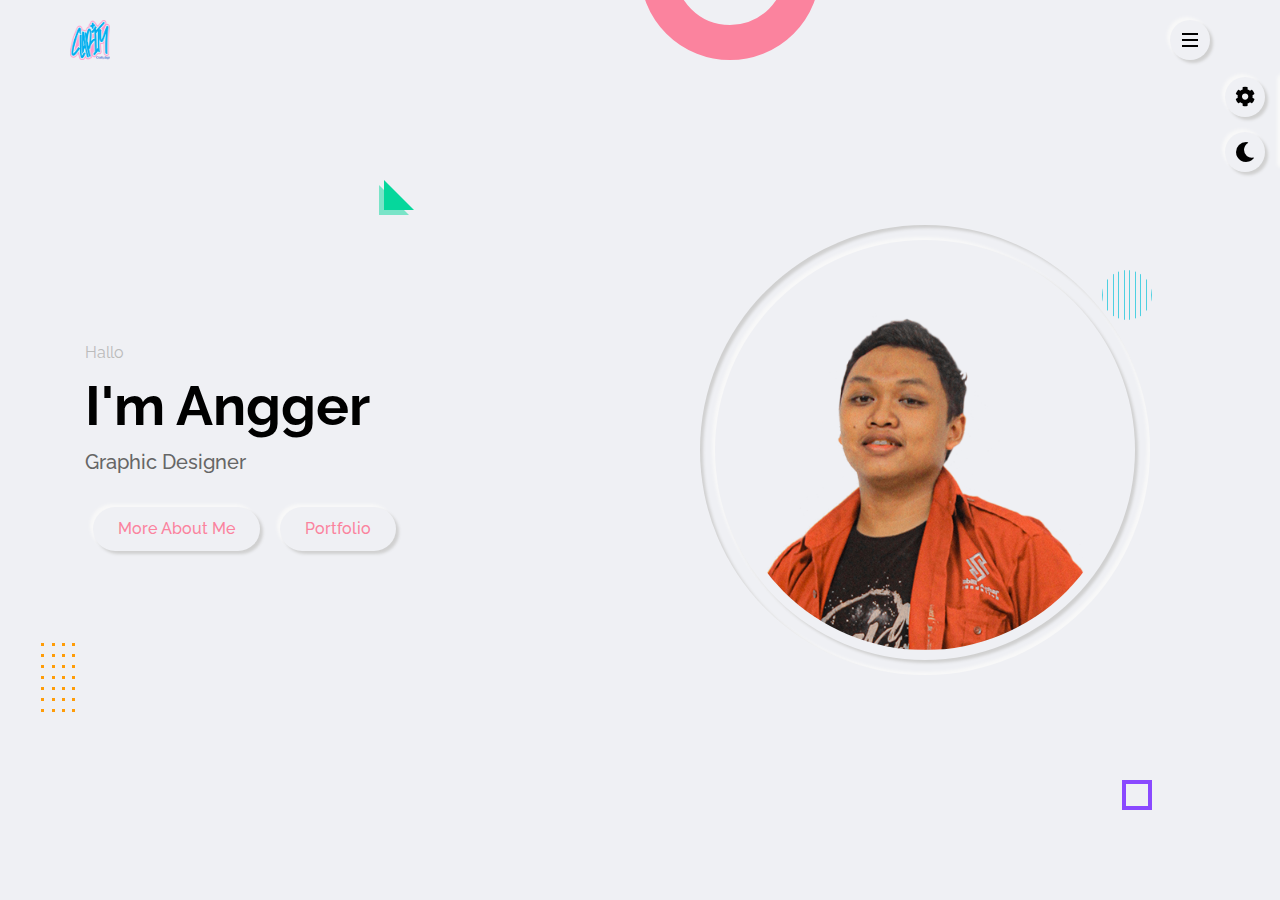
==== index.html @ 305fab7d "add portfolio button" ====
<!DOCTYPE html>
<html lang="en">
  <head>
    <meta charset="utf-8" />
    <title>Personal Portfolio || Angger Riyanto Putra</title>
    <meta name="viewport" content="width=device-width,initial-scale=1.0" />
    <!-- font awesome -->
    <link rel="stylesheet" type="text/css" href="css/font-awesome.css" />
    <!-- main css -->
    <link rel="stylesheet" type="text/css" href="css/style.css" />

    <!-- responsive css -->
    <link rel="stylesheet" type="text/css" href="css/responsive.css" />
    <!-- default color skin -->
    <link rel="stylesheet" type="text/css" href="css/skins/color-1.css" />
    <!-- style switcher -->
    <link rel="stylesheet" type="text/css" class="alternate-style" title="color-1" href="css/skins/color-1.css" />
    <link rel="stylesheet" type="text/css" class="alternate-style" title="color-2" href="css/skins/color-2.css" disabled />
    <link rel="stylesheet" type="text/css" class="alternate-style" title="color-3" href="css/skins/color-3.css" disabled />
    <link rel="stylesheet" type="text/css" class="alternate-style" title="color-4" href="css/skins/color-4.css" disabled />
    <link rel="stylesheet" type="text/css" class="alternate-style" title="color-5" href="css/skins/color-5.css" disabled />
    <link rel="stylesheet" type="text/css" href="css/style-switcher.css" />
    <!-- font -->
    <link rel="preconnect" href="https://fonts.googleapis.com" />
    <link rel="preconnect" href="https://fonts.gstatic.com" crossorigin />
    <link href="https://fonts.googleapis.com/css2?family=Raleway:wght@400;500;600;700&display=swap" rel="stylesheet" />
  </head>
  <body>
    <!-- preloader start -->
    <!-- <div class="preloader">
      <div class="box">
        <div></div>
        <div></div>
        <div></div>
      </div>
    </div> -->
    <!-- preloader end -->
    <!-- Header -->
    <header class="header">
      <div class="container">
        <div class="row justify-content-between">
          <div class="logo">
            <img src="img/logo.png" alt="" />
          </div>
          <div class="hamburger-btn outer-shadow hover-in-shadow">
            <span></span>
          </div>
        </div>
      </div>
    </header>
    <!-- End Header -->
    <!-- nav menu start -->
    <nav class="nav-menu">
      <div class="close-nav-menu outer-shadow hover-in-shadow">&times;</div>
      <div class="nav-menu-inner">
        <ul>
          <li><a href="#home" class="link-item inner-shadow active">Home</a></li>
          <li><a href="#about" class="link-item outer-shadow hover-in-shadow">About</a></li>
          <li><a href="#portfolio" class="link-item outer-shadow hover-in-shadow">Portfolio</a></li>
          <li><a href="#contact" class="link-item outer-shadow hover-in-shadow">Contact</a></li>
        </ul>
      </div>
    </nav>
    <div class="fade-out-effect"></div>
    <!-- nav menu end -->
    <!-- home section start -->
    <section class="home-section section active" id="home">
      <!-- effect wrap start -->
      <div class="effect-wrap">
        <div class="effect effect-1"></div>
        <div class="effect effect-2">
          <div></div>
          <div></div>
          <div></div>
          <div></div>
          <div></div>
          <div></div>
          <div></div>
          <div></div>
          <div></div>
          <div></div>
          <div></div>
          <div></div>
          <div></div>
          <div></div>
          <div></div>
          <div></div>
          <div></div>
          <div></div>
          <div></div>
          <div></div>
          <div></div>
          <div></div>
          <div></div>
          <div></div>
          <div></div>
          <div></div>
          <div></div>
          <div></div>
        </div>
        <div class="effect effect-3"></div>
        <div class="effect effect-4"></div>
        <div class="effect effect-5">
          <div></div>
          <div></div>
          <div></div>
          <div></div>
          <div></div>
          <div></div>
          <div></div>
          <div></div>
          <div></div>
          <div></div>
        </div>
      </div>
      <!-- effect wrap end -->
      <div class="container">
        <div class="row full-screen align-items-center">
          <div class="home-text">
            <p>hallo</p>
            <h2>I'm Angger</h2>
            <h1>Graphic Designer</h1>
            <a href="#about" class="link-item btn-1 outer-shadow hover-in-shadow">More About Me</a>

            <a href="#portfolio" class="link-item btn-1 outer-shadow hover-in-shadow">Portfolio</a>
          </div>
          <div class="home-img">
            <div class="img-box inner-shadow">
              <img src="img/profil.png" class="outer-shadow" alt="profile-pic" />
            </div>
          </div>
        </div>
      </div>
    </section>
    <!-- home section end -->
    <!-- about section start -->
    <section class="about-section section" id="about">
      <div class="container">
        <div class="row">
          <div class="section-title">
            <h2 data-heading="main info">About Me</h2>
          </div>
        </div>
        <div class="row">
          <div class="about-img">
            <div class="img-box inner-shadow">
              <img src="img/profil.png" alt="profile-pic" class="outer-shadow" />
            </div>
            <!-- social link start  -->
            <div class="social-links">
              <a href="https://web.facebook.com/angger.rputra.7/" target="_blank" class="outer-shadow hover-in-shadow"><i class="fab fa-facebook-f"></i></a>
              <a href="https://www.instagram.com/angger.r.putra/" target="_blank" class="outer-shadow hover-in-shadow"><i class="fab fa-instagram"></i></a>
              <a href="https://www.linkedin.com/in/angger-riyanto-putra-842634220/" target="-blank" class="outer-shadow hover-in-shadow"><i class="fab fab fa-linkedin-in"></i></a>
              <a href="https://bit.ly/3renkwm" target="_blank" class="outer-shadow hover-in-shadow"><i class="fab fa-whatsapp"></i></a>
            </div>
            <!-- social link end  -->
          </div>
          <div class="about-info">
            <p>
              <span>Hi!My name is Angger,I am a Graphic Designer </span>
              I am someone who has an interest in Graphic Design, Photography. Becoming someone who is competent in the interests I mentioned above is my dream.
            </p>
            <p>Currently I work more in the world of graphic design without putting aside my other interests to continue studying it</p>
            <a href="https://bit.ly/3CDULjh" target="_blank" class="btn-1 outer-shadow hover-in-shadow">Download CV</a>
            <a href="#contact" class="link-item btn-1 outer-shadow hover-in-shadow">Hire Me</a>
          </div>
        </div>
        <!-- about tabs start -->
        <div class="row">
          <div class="about-tabs">
            <span class="tab-item outer-shadow active" data-target=".skills">skills</span>
            <span class="tab-item" data-target=".education">education</span>
          </div>
        </div>
        <!-- about tabs end -->

        <!-- skills start -->
        <div class="row">
          <div class="skills tab-content active">
            <div class="row">
              <!-- skills item start -->
              <div class="skill-item">
                <p>Figma</p>
                <div class="progress inner-shadow">
                  <div class="progress-bar" style="width: calc(50% - 14px)">
                    <span>50%</span>
                  </div>
                </div>
              </div>
              <!-- skills item end -->

              <!-- skills item start -->
              <div class="skill-item">
                <p>CorelDraw</p>
                <div class="progress inner-shadow">
                  <div class="progress-bar" style="width: calc(65% - 14px)">
                    <span>65%</span>
                  </div>
                </div>
              </div>
              <!-- skills item end -->
              <!-- skills item start -->
              <div class="skill-item">
                <p>Photoshop</p>
                <div class="progress inner-shadow">
                  <div class="progress-bar" style="width: calc(60% - 14px)">
                    <span>60%</span>
                  </div>
                </div>
              </div>
              <!-- skills item end -->
              <div class="skill-item">
                <p>Adobe Illustator</p>
                <div class="progress inner-shadow">
                  <div class="progress-bar" style="width: calc(55% - 14px)">
                    <span>55%</span>
                  </div>
                </div>
              </div>
              <!-- skills item end -->
            </div>
          </div>
        </div>
        <!-- skills en -->

        <!-- Education Start -->
        <div class="row">
          <div class="education tab-content">
            <div class="row">
              <div class="timeline">
                <div class="row">
                  <!-- timeline item start -->
                  <div class="timeline-item">
                    <div class="timeline-item-inner outer-shadow">
                      <i class="fas fas fa-graduation-cap icon"> </i>
                      <span>2010 - 2015</span>
                      <h3>SD N 01 Kuto</h3>
                    </div>
                  </div>
                  <!-- timeline item End -->
                  <!-- timeline item start -->
                  <div class="timeline-item">
                    <div class="timeline-item-inner outer-shadow">
                      <i class="fas fas fa-graduation-cap icon"> </i>
                      <span>2015-2017</span>
                      <h3>SMP N 01 Kerjo</h3>
                    </div>
                  </div>
                  <!-- timeline item End -->
                  <!-- timeline item start -->
                  <div class="timeline-item">
                    <div class="timeline-item-inner outer-shadow">
                      <i class="fas fas fa-graduation-cap icon"> </i>
                      <span>2017-2020</span>
                      <h3>SMA N Kerjo</h3>
                    </div>
                  </div>
                  <!-- timeline item End -->
                </div>
              </div>
            </div>
          </div>
        </div>
        <!-- Education End -->
      </div>
    </section>
    <!-- about section end -->

    <!-- Portfolio start -->
    <section class="portfolio-section section" id="portfolio">
      <div class="container">
        <div class="row">
          <div class="section-title">
            <h2 data-heading="portfolio">Latest Works</h2>
          </div>
        </div>
        <!-- portfolio filter start -->
        <div class="row">
          <div class="portfolio-filter">
            <span class="filter-item outer-shadow active" data-target="all">all</span>
            <span class="filter-item" data-target="logo">logo</span>
            <span class="filter-item" data-target="socmed">Social Media</span>
            <span class="filter-item" data-target="T-Shirt">T-Shirt</span>
            <span class="filter-item" data-target="random">Random</span>
          </div>
        </div>
        <!-- portfolio filter End -->

        <!-- portfolio items start -->
        <div class="row portfolio-items">
          <!-- portfolio item start -->
          <div class="portfolio-item" data-category="logo">
            <div class="portfolio-item-inner outer-shadow">
              <div class="portfolio-item-img">
                <img src="img/portfolio/thumb/project1.png" alt="portfolio" data-screenshots="img/portfolio/large/project-1/1.jpg" />
                <!-- view project btn -->
                <span class="view-project">view project</span>
              </div>
              <p class="portfolio-item-tittle">Personal Logo</p>
              <!-- portfolio detail start -->
              <div class="portfolio-item-details">
                <div class="row">
                  <div class="description">
                    <h3>Project Brief</h3>
                    <p>this is my logo that I made as simple as possible using this font. I made this logo simple because it is easy for others to remember</p>
                  </div>
                  <div class="info">
                    <h3>Project Brief</h3>
                    <ul>
                      <li>Date : <span>2020</span></li>
                      <li>Client : <span> - </span></li>
                      <li>Tools : <span> CorelDraw,Photoshop</span></li>
                    </ul>
                  </div>
                </div>
              </div>
              <!-- portfolio detail end -->
            </div>
          </div>
          <!-- portfolio item end -->

          <!-- portfolio item start -->
          <div class="portfolio-item" data-category="T-Shirt">
            <div class="portfolio-item-inner outer-shadow">
              <div class="portfolio-item-img">
                <img src="img/portfolio/thumb/project2.png" alt="portfolio" data-screenshots="img/portfolio/large/project-2/1.jpg,img/portfolio/large/project-2/2.jpg,img/portfolio/large/project-2/3.jpg" />
                <!-- view project btn -->
                <span class="view-project">view project</span>
              </div>
              <p class="portfolio-item-tittle">Falls Down T-Shirt</p>
              <!-- portfolio detail start -->
              <div class="portfolio-item-details">
                <div class="row">
                  <div class="description">
                    <h3>Project Brief</h3>
                    <p>-</p>
                  </div>
                  <div class="info">
                    <h3>Project Brief</h3>
                    <ul>
                      <li>Date : <span>2021</span></li>
                      <li>Client : <span>-</span></li>
                      <li>Tools : <span>Adobe Illustator,Photoshop,CorelDraw</span></li>
                    </ul>
                  </div>
                </div>
              </div>
              <!-- portfolio detail end -->
            </div>
          </div>
          <!-- portfolio item end -->

          <!-- portfolio item start -->
          <div class="portfolio-item" data-category="random">
            <div class="portfolio-item-inner outer-shadow">
              <div class="portfolio-item-img">
                <img src="img/portfolio/thumb/project29.png" alt="portfolio" data-screenshots="img/portfolio/large/project-29/1.jpg,img/portfolio/large/project-29/2.jpg,img/portfolio/large/project-29/3.jpg" />
                <!-- view project btn -->
                <span class="view-project">view project</span>
              </div>
              <p class="portfolio-item-tittle">Wedding Invitation</p>
              <!-- portfolio detail start -->
              <div class="portfolio-item-details">
                <div class="row">
                  <div class="description">
                    <h3>Project Brief</h3>
                    <p>-</p>
                  </div>
                  <div class="info">
                    <h3>Project Brief</h3>
                    <ul>
                      <li>Date : <span>2022</span></li>
                      <li>Client : <span>-</span></li>
                      <li>Tools : <span>Photoshop</span></li>
                    </ul>
                  </div>
                </div>
              </div>
              <!-- portfolio detail end -->
            </div>
          </div>
          <!-- portfolio item end -->

          <!-- portfolio item start -->
          <div class="portfolio-item" data-category="socmed">
            <div class="portfolio-item-inner outer-shadow">
              <div class="portfolio-item-img">
                <img src="img/portfolio/thumb/project3.png" alt="portfolio" data-screenshots="img/portfolio/large/project-3/1.jpg,img/portfolio/large/project-3/2.jpg,img/portfolio/large/project-3/3.jpg" />
                <!-- view project btn -->
                <span class="view-project">view project</span>
              </div>
              <p class="portfolio-item-tittle">Instagram Story Design</p>
              <!-- portfolio detail start -->
              <div class="portfolio-item-details">
                <div class="row">
                  <div class="description">
                    <h3>Project Brief</h3>
                    <p>-</p>
                  </div>
                  <div class="info">
                    <h3>Project Brief</h3>
                    <ul>
                      <li>Date : <span>2022</span></li>
                      <li>Client : <span>-</span></li>
                      <li>Tools : <span>Adobe Photoshop</span></li>
                    </ul>
                  </div>
                </div>
              </div>
              <!-- portfolio detail end -->
            </div>
          </div>
          <!-- portfolio item end -->

          <!-- portfolio item start -->
          <div class="portfolio-item" data-category="random">
            <div class="portfolio-item-inner outer-shadow">
              <div class="portfolio-item-img">
                <img src="img/portfolio/thumb/project30.png" alt="portfolio" data-screenshots="img/portfolio/large/project-30/1.jpg,img/portfolio/large/project-30/2.jpg,img/portfolio/large/project-30/3.jpg" />
                <!-- view project btn -->
                <span class="view-project">view project</span>
              </div>
              <p class="portfolio-item-tittle">Wedding Invitation</p>
              <!-- portfolio detail start -->
              <div class="portfolio-item-details">
                <div class="row">
                  <div class="description">
                    <h3>Project Brief</h3>
                    <p>-</p>
                  </div>
                  <div class="info">
                    <h3>Project Brief</h3>
                    <ul>
                      <li>Date : <span>2022</span></li>
                      <li>Client : <span>-</span></li>
                      <li>Tools : <span>Photoshop</span></li>
                    </ul>
                  </div>
                </div>
              </div>
              <!-- portfolio detail end -->
            </div>
          </div>
          <!-- portfolio item end -->

          <!-- portfolio item start -->
          <div class="portfolio-item" data-category="T-Shirt">
            <div class="portfolio-item-inner outer-shadow">
              <div class="portfolio-item-img">
                <img src="img/portfolio/thumb/project4.png" alt="portfolio" data-screenshots="img/portfolio/large/project-4/1.jpg,img/portfolio/large/project-4/2.jpg,img/portfolio/large/project-4/3.jpg" />
                <!-- view project btn -->
                <span class="view-project">view project</span>
              </div>
              <p class="portfolio-item-tittle">Geisha W/ Hannya Mask T-Shirt</p>
              <!-- portfolio detail start -->
              <div class="portfolio-item-details">
                <div class="row">
                  <div class="description">
                    <h3>Project Brief</h3>
                    <p>-</p>
                  </div>
                  <div class="info">
                    <h3>Project Brief</h3>
                    <ul>
                      <li>Date : <span>2021</span></li>
                      <li>Client : <span>-</span></li>
                      <li>Tools : <span>Adobe Illustator,Photoshop,CorelDraw</span></li>
                    </ul>
                  </div>
                </div>
              </div>
              <!-- portfolio detail end -->
            </div>
          </div>
          <!-- portfolio item end -->

          <!-- portfolio item start -->
          <div class="portfolio-item" data-category="random">
            <div class="portfolio-item-inner outer-shadow">
              <div class="portfolio-item-img">
                <img src="img/portfolio/thumb/project5.png" alt="portfolio" data-screenshots="img/portfolio/large/project-5/1.jpg,img/portfolio/large/project-5/2.jpg" />
                <!-- view project btn -->
                <span class="view-project">view project</span>
              </div>
              <p class="portfolio-item-tittle">Manipulation</p>
              <!-- portfolio detail start -->
              <div class="portfolio-item-details">
                <div class="row">
                  <div class="description">
                    <h3>Project Brief</h3>
                    <p>-</p>
                  </div>
                  <div class="info">
                    <h3>Project Brief</h3>
                    <ul>
                      <li>Date : <span>2021</span></li>
                      <li>Client : <span>-</span></li>
                      <li>Tools : <span>Adobe Photoshop</span></li>
                    </ul>
                  </div>
                </div>
              </div>
              <!-- portfolio detail end -->
            </div>
          </div>
          <!-- portfolio item end -->

          <!-- portfolio item start -->
          <div class="portfolio-item" data-category="random">
            <div class="portfolio-item-inner outer-shadow">
              <div class="portfolio-item-img">
                <img src="img/portfolio/thumb/project31.png" alt="portfolio" data-screenshots="img/portfolio/large/project-31/1.jpg,img/portfolio/large/project-31/2.jpg,img/portfolio/large/project-31/3.jpg" />
                <!-- view project btn -->
                <span class="view-project">view project</span>
              </div>
              <p class="portfolio-item-tittle">Wedding Invitation</p>
              <!-- portfolio detail start -->
              <div class="portfolio-item-details">
                <div class="row">
                  <div class="description">
                    <h3>Project Brief</h3>
                    <p>-</p>
                  </div>
                  <div class="info">
                    <h3>Project Brief</h3>
                    <ul>
                      <li>Date : <span>2022</span></li>
                      <li>Client : <span>-</span></li>
                      <li>Tools : <span>Photoshop</span></li>
                    </ul>
                  </div>
                </div>
              </div>
              <!-- portfolio detail end -->
            </div>
          </div>
          <!-- portfolio item end -->

          <!-- portfolio item start -->
          <div class="portfolio-item" data-category="logo">
            <div class="portfolio-item-inner outer-shadow">
              <div class="portfolio-item-img">
                <img src="img/portfolio/thumb/project6.png" alt="portfolio" data-screenshots="img/portfolio/large/project-6/1.jpg,img/portfolio/large/project-6/2.jpg" />
                <!-- view project btn -->
                <span class="view-project">view project</span>
              </div>
              <p class="portfolio-item-tittle">Alfascape Logo</p>
              <!-- portfolio detail start -->
              <div class="portfolio-item-details">
                <div class="row">
                  <div class="description">
                    <h3>Project Brief</h3>
                    <p>-</p>
                  </div>
                  <div class="info">
                    <h3>Project Brief</h3>
                    <ul>
                      <li>Date : <span>2020</span></li>
                      <li>Client : <span>-</span></li>
                      <li>Tools : <span>CorelDraw,Photoshop</span></li>
                    </ul>
                  </div>
                </div>
              </div>
              <!-- portfolio detail end -->
            </div>
          </div>
          <!-- portfolio item end -->

          <!-- portfolio item start -->
          <div class="portfolio-item" data-category="socmed">
            <div class="portfolio-item-inner outer-shadow">
              <div class="portfolio-item-img">
                <img src="img/portfolio/thumb/project7.png" alt="portfolio" data-screenshots="img/portfolio/large/project-7/1.jpg,img/portfolio/large/project-7/2.jpg,img/portfolio/large/project-7/3.jpg" />
                <!-- view project btn -->
                <span class="view-project">view project</span>
              </div>
              <p class="portfolio-item-tittle">Social Media Posts</p>
              <!-- portfolio detail start -->
              <div class="portfolio-item-details">
                <div class="row">
                  <div class="description">
                    <h3>Project Brief</h3>
                    <p>-</p>
                  </div>
                  <div class="info">
                    <h3>Project Brief</h3>
                    <ul>
                      <li>Date : <span>2022</span></li>
                      <li>Client : <span>-</span></li>
                      <li>Tools : <span>Photoshop</span></li>
                    </ul>
                  </div>
                </div>
              </div>
              <!-- portfolio detail end -->
            </div>
          </div>
          <!-- portfolio item end -->

          <!-- portfolio item start -->
          <div class="portfolio-item" data-category="socmed">
            <div class="portfolio-item-inner outer-shadow">
              <div class="portfolio-item-img">
                <img src="img/portfolio/thumb/project8.png" alt="portfolio" data-screenshots="img/portfolio/large/project-8/1.jpg,img/portfolio/large/project-8/2.jpg,img/portfolio/large/project-8/3.jpg" />
                <!-- view project btn -->
                <span class="view-project">view project</span>
              </div>
              <p class="portfolio-item-tittle">Instagram Posts</p>
              <!-- portfolio detail start -->
              <div class="portfolio-item-details">
                <div class="row">
                  <div class="description">
                    <h3>Project Brief</h3>
                    <p>-</p>
                  </div>
                  <div class="info">
                    <h3>Project Brief</h3>
                    <ul>
                      <li>Date : <span>2022</span></li>
                      <li>Client : <span>-</span></li>
                      <li>Tools : <span>Photoshop</span></li>
                    </ul>
                  </div>
                </div>
              </div>
              <!-- portfolio detail end -->
            </div>
          </div>
          <!-- portfolio item end -->

          <!-- portfolio item start -->
          <div class="portfolio-item" data-category="T-Shirt">
            <div class="portfolio-item-inner outer-shadow">
              <div class="portfolio-item-img">
                <img src="img/portfolio/thumb/project12.png" alt="portfolio" data-screenshots="img/portfolio/large/project-9/1.jpg,img/portfolio/large/project-9/2.jpg,img/portfolio/large/project-9/3.jpg" />
                <!-- view project btn -->
                <span class="view-project">view project</span>
              </div>
              <p class="portfolio-item-tittle">Oni Mask T-Shirt</p>
              <!-- portfolio detail start -->
              <div class="portfolio-item-details">
                <div class="row">
                  <div class="description">
                    <h3>Project Brief</h3>
                    <p>-</p>
                  </div>
                  <div class="info">
                    <h3>Project Brief</h3>
                    <ul>
                      <li>Date : <span>2021</span></li>
                      <li>Client : <span>-</span></li>
                      <li>Tools : <span>Adobe Illustator,CorelDraw</span></li>
                    </ul>
                  </div>
                </div>
              </div>
              <!-- portfolio detail end -->
            </div>
          </div>
          <!-- portfolio item end -->

          <!-- portfolio item start -->
          <div class="portfolio-item" data-category="socmed">
            <div class="portfolio-item-inner outer-shadow">
              <div class="portfolio-item-img">
                <img src="img/portfolio/thumb/project27.png" alt="portfolio" data-screenshots="img/portfolio/large/project-27/1.jpg,img/portfolio/large/project-27/2.jpg,img/portfolio/large/project-27/3.jpg" />
                <!-- view project btn -->
                <span class="view-project">view project</span>
              </div>
              <p class="portfolio-item-tittle">Instagram Posts Design</p>
              <!-- portfolio detail start -->
              <div class="portfolio-item-details">
                <div class="row">
                  <div class="description">
                    <h3>Project Brief</h3>
                    <p>-</p>
                  </div>
                  <div class="info">
                    <h3>Project Brief</h3>
                    <ul>
                      <li>Date : <span>2022</span></li>
                      <li>Client : <span>-</span></li>
                      <li>Tools : <span>Adobe Photoshop</span></li>
                    </ul>
                  </div>
                </div>
              </div>
              <!-- portfolio detail end -->
            </div>
          </div>
          <!-- portfolio item end -->

          <!-- portfolio item start -->
          <div class="portfolio-item" data-category="logo">
            <div class="portfolio-item-inner outer-shadow">
              <div class="portfolio-item-img">
                <img src="img/portfolio/thumb/project15.png" alt="portfolio" data-screenshots="img/portfolio/large/project-15/1.jpg,img/portfolio/large/project-15/2.jpg,img/portfolio/large/project-15/3.jpg" />
                <!-- view project btn -->
                <span class="view-project">view project</span>
              </div>
              <p class="portfolio-item-tittle">Logo Teh Singgah</p>
              <!-- portfolio detail start -->
              <div class="portfolio-item-details">
                <div class="row">
                  <div class="description">
                    <h3>Project Brief</h3>
                    <p>I made this logo to take part in a logo design competition held by TEH SINGGAH Products</p>
                  </div>

                  <div class="info">
                    <h3>Project Brief</h3>
                    <ul>
                      <li>Date : <span>2022</span></li>
                      <li>Client : <span> - </span></li>
                      <li>Tools : <span>CorelDraw,Adobe Photoshop</span></li>
                    </ul>
                  </div>
                </div>
              </div>
              <!-- portfolio detail end -->
            </div>
          </div>
          <!-- portfolio item end -->

          <!-- portfolio item start -->
          <div class="portfolio-item" data-category="T-Shirt">
            <div class="portfolio-item-inner outer-shadow">
              <div class="portfolio-item-img">
                <img src="img/portfolio/thumb/project21.png" alt="portfolio" data-screenshots="img/portfolio/large/project-21/1.jpg,img/portfolio/large/project-21/2.jpg,img/portfolio/large/project-21/3.jpg" />
                <!-- view project btn -->
                <span class="view-project">view project</span>
              </div>
              <p class="portfolio-item-tittle">BMTH T-Shirt</p>
              <!-- portfolio detail start -->
              <div class="portfolio-item-details">
                <div class="row">
                  <div class="description">
                    <h3>Project Brief</h3>
                    <p>-</p>
                  </div>
                  <div class="info">
                    <h3>Project Brief</h3>
                    <ul>
                      <li>Date : <span>2021</span></li>
                      <li>Client : <span>-</span></li>
                      <li>Tools : <span>CorelDraw,Photoshop</span></li>
                    </ul>
                  </div>
                </div>
              </div>
              <!-- portfolio detail end -->
            </div>
          </div>
          <!-- portfolio item end -->

          <!-- portfolio item start -->
          <div class="portfolio-item" data-category="socmed">
            <div class="portfolio-item-inner outer-shadow">
              <div class="portfolio-item-img">
                <img src="img/portfolio/thumb/project28.png" alt="portfolio" data-screenshots="img/portfolio/large/project-28/1.jpg,img/portfolio/large/project-28/2.jpg" />
                <!-- view project btn -->
                <span class="view-project">view project</span>
              </div>
              <p class="portfolio-item-tittle">Instagram Posts Design</p>
              <!-- portfolio detail start -->
              <div class="portfolio-item-details">
                <div class="row">
                  <div class="description">
                    <h3>Project Brief</h3>
                    <p>-</p>
                  </div>
                  <div class="info">
                    <h3>Project Brief</h3>
                    <ul>
                      <li>Date : <span>2022</span></li>
                      <li>Client : <span>-</span></li>
                      <li>Tools : <span>Adobe Photoshop</span></li>
                    </ul>
                  </div>
                </div>
              </div>
              <!-- portfolio detail end -->
            </div>
          </div>
          <!-- portfolio item end -->

          <!-- portfolio item start -->
          <div class="portfolio-item" data-category="T-Shirt">
            <div class="portfolio-item-inner outer-shadow">
              <div class="portfolio-item-img">
                <img src="img/portfolio/thumb/project14.png" alt="portfolio" data-screenshots="img/portfolio/large/project-12/1.jpg,img/portfolio/large/project-12/2.jpg,img/portfolio/large/project-12/3.jpg" />
                <!-- view project btn -->
                <span class="view-project">view project</span>
              </div>
              <p class="portfolio-item-tittle">Ronin T-Shirt</p>
              <!-- portfolio detail start -->
              <div class="portfolio-item-details">
                <div class="row">
                  <div class="description">
                    <h3>Project Brief</h3>
                    <p>-</p>
                  </div>
                  <div class="info">
                    <h3>Project Brief</h3>
                    <ul>
                      <li>Date : <span>2020</span></li>
                      <li>Client : <span>-</span></li>
                      <li>Tools : <span>CorelDraw,Photoshop</span></li>
                    </ul>
                  </div>
                </div>
              </div>
              <!-- portfolio detail end -->
            </div>
          </div>
          <!-- portfolio item end -->

          <!-- portfolio item start -->
          <div class="portfolio-item" data-category="logo">
            <div class="portfolio-item-inner outer-shadow">
              <div class="portfolio-item-img">
                <img src="img/portfolio/thumb/project17.png" alt="portfolio" data-screenshots="img/portfolio/large/project-17/1.jpg,img/portfolio/large/project-17/2.jpg" />
                <!-- view project btn -->
                <span class="view-project">view project</span>
              </div>
              <p class="portfolio-item-tittle">Logo Bakso Bakar Vero</p>
              <!-- portfolio detail start -->
              <div class="portfolio-item-details">
                <div class="row">
                  <div class="description">
                    <h3>Project Brief</h3>
                    <p>-</p>
                  </div>

                  <div class="info">
                    <h3>Project Brief</h3>
                    <ul>
                      <li>Date : <span>2021</span></li>
                      <li>Client : <span> - </span></li>
                      <li>Tools : <span>CorelDraw,Adobe Photoshop</span></li>
                    </ul>
                  </div>
                </div>
              </div>
              <!-- portfolio detail end -->
            </div>
          </div>
          <!-- portfolio item end -->

          <!-- portfolio item start -->
          <div class="portfolio-item" data-category="T-Shirt">
            <div class="portfolio-item-inner outer-shadow">
              <div class="portfolio-item-img">
                <img src="img/portfolio/thumb/project22.png" alt="portfolio" data-screenshots="img/portfolio/large/project-22/11.jpg,img/portfolio/large/project-22/2.jpg,img/portfolio/large/project-22/3.jpg" />
                <!-- view project btn -->
                <span class="view-project">view project</span>
              </div>
              <p class="portfolio-item-tittle">Sadness T-Shirt</p>
              <!-- portfolio detail start -->
              <div class="portfolio-item-details">
                <div class="row">
                  <div class="description">
                    <h3>Project Brief</h3>
                    <p>-</p>
                  </div>
                  <div class="info">
                    <h3>Project Brief</h3>
                    <ul>
                      <li>Date : <span>2022</span></li>
                      <li>Client : <span>-</span></li>
                      <li>Tools : <span>CorelDraw,Photoshop</span></li>
                    </ul>
                  </div>
                </div>
              </div>
              <!-- portfolio detail end -->
            </div>
          </div>
          <!-- portfolio item end -->

          <!-- portfolio item start -->
          <div class="portfolio-item" data-category="logo">
            <div class="portfolio-item-inner outer-shadow">
              <div class="portfolio-item-img">
                <img src="img/portfolio/thumb/project10.png" alt="portfolio" data-screenshots="img/portfolio/large/project-13/1.jpg,img/portfolio/large/project-13/2.jpg" />
                <!-- view project btn -->
                <span class="view-project">view project</span>
              </div>
              <p class="portfolio-item-tittle">Logo Kedai DHIDA</p>
              <!-- portfolio detail start -->
              <div class="portfolio-item-details">
                <div class="row">
                  <div class="description">
                    <h3>Project Brief</h3>
                    <p>-</p>
                  </div>
                  <div class="info">
                    <h3>Project Brief</h3>
                    <ul>
                      <li>Date : <span>2021</span></li>
                      <li>Client : <span>-</span></li>
                      <li>Tools : <span>CorelDraw,Photoshop</span></li>
                    </ul>
                  </div>
                </div>
              </div>
              <!-- portfolio detail end -->
            </div>
          </div>
          <!-- portfolio item end -->

          <!-- portfolio item start -->
          <div class="portfolio-item" data-category="logo">
            <div class="portfolio-item-inner outer-shadow">
              <div class="portfolio-item-img">
                <img src="img/portfolio/thumb/project18.png" alt="portfolio" data-screenshots="img/portfolio/large/project-18/1.jpg,img/portfolio/large/project-18/2.jpg" />
                <!-- view project btn -->
                <span class="view-project">view project</span>
              </div>
              <p class="portfolio-item-tittle">Logo Angkirngan Nyuk-Nyuk</p>
              <!-- portfolio detail start -->
              <div class="portfolio-item-details">
                <div class="row">
                  <div class="description">
                    <h3>Project Brief</h3>
                    <p>-</p>
                  </div>

                  <div class="info">
                    <h3>Project Brief</h3>
                    <ul>
                      <li>Date : <span>2021</span></li>
                      <li>Client : <span> - </span></li>
                      <li>Tools : <span>CorelDraw,Adobe Photoshop</span></li>
                    </ul>
                  </div>
                </div>
              </div>
              <!-- portfolio detail end -->
            </div>
          </div>
          <!-- portfolio item end -->

          <!-- portfolio item start -->
          <div class="portfolio-item" data-category="T-Shirt">
            <div class="portfolio-item-inner outer-shadow">
              <div class="portfolio-item-img">
                <img src="img/portfolio/thumb/project13.png" alt="portfolio" data-screenshots="img/portfolio/large/project-10/1.jpg,img/portfolio/large/project-10/2.jpg,img/portfolio/large/project-10/3.jpg" />
                <!-- view project btn -->
                <span class="view-project">view project</span>
              </div>
              <p class="portfolio-item-tittle">Smiley T-Shirt</p>
              <!-- portfolio detail start -->
              <div class="portfolio-item-details">
                <div class="row">
                  <div class="description">
                    <h3>Project Brief</h3>
                    <p>-</p>
                  </div>
                  <div class="info">
                    <h3>Project Brief</h3>
                    <ul>
                      <li>Date : <span>2022</span></li>
                      <li>Client : <span>-</span></li>
                      <li>Tools : <span>Adobe Illustator,Photoshop</span></li>
                    </ul>
                  </div>
                </div>
              </div>
              <!-- portfolio detail end -->
            </div>
          </div>
          <!-- portfolio item end -->

          <!-- portfolio item start -->
          <div class="portfolio-item" data-category="logo">
            <div class="portfolio-item-inner outer-shadow">
              <div class="portfolio-item-img">
                <img src="img/portfolio/thumb/project19.png" alt="portfolio" data-screenshots="img/portfolio/large/project-19/1.jpg,img/portfolio/large/project-19/2.jpg" />
                <!-- view project btn -->
                <span class="view-project">view project</span>
              </div>
              <p class="portfolio-item-tittle">Logo Resik Cleaning Shoes</p>
              <!-- portfolio detail start -->
              <div class="portfolio-item-details">
                <div class="row">
                  <div class="description">
                    <h3>Project Brief</h3>
                    <p>-</p>
                  </div>

                  <div class="info">
                    <h3>Project Brief</h3>
                    <ul>
                      <li>Date : <span>2022</span></li>
                      <li>Client : <span> - </span></li>
                      <li>Tools : <span>CorelDraw,Adobe Photoshop</span></li>
                    </ul>
                  </div>
                </div>
              </div>
              <!-- portfolio detail end -->
            </div>
          </div>
          <!-- portfolio item end -->

          <!-- portfolio item start -->
          <div class="portfolio-item" data-category="random">
            <div class="portfolio-item-inner outer-shadow">
              <div class="portfolio-item-img">
                <img
                  src="img/portfolio/thumb/project20.png"
                  alt="portfolio"
                  data-screenshots="img/portfolio/large/project-20/1.jpg,img/portfolio/large/project-20/2.jpg,img/portfolio/large/project-20/3.jpg,img/portfolio/large/project-20/4.jpg,img/portfolio/large/project-20/5.jpg"
                />
                <!-- view project btn -->
                <span class="view-project">view project</span>
              </div>
              <p class="portfolio-item-tittle">Desain Poster Ramadhan</p>
              <!-- portfolio detail start -->
              <div class="portfolio-item-details">
                <div class="row">
                  <div class="description">
                    <h3>Project Brief</h3>
                    <p>-</p>
                  </div>
                  <div class="info">
                    <h3>Project Brief</h3>
                    <ul>
                      <li>Date : <span>2022</span></li>
                      <li>Client : <span>-</span></li>
                      <li>Tools : <span>CorelDraw</span></li>
                    </ul>
                  </div>
                </div>
              </div>
              <!-- portfolio detail end -->
            </div>
          </div>
          <!-- portfolio item end -->

          <!-- portfolio item start -->
          <div class="portfolio-item" data-category="T-Shirt">
            <div class="portfolio-item-inner outer-shadow">
              <div class="portfolio-item-img">
                <img src="img/portfolio/thumb/project25.png" alt="portfolio" data-screenshots="img/portfolio/large/project-25/1.jpg,img/portfolio/large/project-25/2.jpg,img/portfolio/large/project-25/3.jpg" />
                <!-- view project btn -->
                <span class="view-project">view project</span>
              </div>
              <p class="portfolio-item-tittle">Kaos perguruan Kumbang malam</p>
              <!-- portfolio detail start -->
              <div class="portfolio-item-details">
                <div class="row">
                  <div class="description">
                    <h3>Project Brief</h3>
                    <p>-</p>
                  </div>
                  <div class="info">
                    <h3>Project Brief</h3>
                    <ul>
                      <li>Date : <span>2022</span></li>
                      <li>Client : <span>-</span></li>
                      <li>Tools : <span>CorelDraw,Photoshop</span></li>
                    </ul>
                  </div>
                </div>
              </div>
              <!-- portfolio detail end -->
            </div>
          </div>
          <!-- portfolio item end -->

          <!-- portfolio item start -->
          <div class="portfolio-item" data-category="logo">
            <div class="portfolio-item-inner outer-shadow">
              <div class="portfolio-item-img">
                <img src="img/portfolio/thumb/project16.png" alt="portfolio" data-screenshots="img/portfolio/large/project-16/1.jpg,img/portfolio/large/project-16/2.jpg" />
                <!-- view project btn -->
                <span class="view-project">view project</span>
              </div>
              <p class="portfolio-item-tittle">Logo Danish Wara Wedding Decoration</p>
              <!-- portfolio detail start -->
              <div class="portfolio-item-details">
                <div class="row">
                  <div class="description">
                    <h3>Project Brief</h3>
                    <p>-</p>
                  </div>
                  <div class="info">
                    <h3>Project Brief</h3>
                    <ul>
                      <li>Date : <span>2020</span></li>
                      <li>Client : <span>-</span></li>
                      <li>Tools : <span>CorelDraw,Photoshop</span></li>
                    </ul>
                  </div>
                </div>
              </div>
              <!-- portfolio detail end -->
            </div>
          </div>
          <!-- portfolio item end -->

          <!-- portfolio item start -->
          <div class="portfolio-item" data-category="random">
            <div class="portfolio-item-inner outer-shadow">
              <div class="portfolio-item-img">
                <img
                  src="img/portfolio/thumb/project26.png"
                  alt="portfolio"
                  data-screenshots="img/portfolio/large/project-26/1.jpg,img/portfolio/large/project-26/2.jpg,img/portfolio/large/project-26/3.jpg,img/portfolio/large/project-26/4.jpg,img/portfolio/large/project-26/5.jpg"
                />
                <!-- view project btn -->
                <span class="view-project">view project</span>
              </div>
              <p class="portfolio-item-tittle">Flat Design</p>
              <!-- portfolio detail start -->
              <div class="portfolio-item-details">
                <div class="row">
                  <div class="description">
                    <h3>Project Brief</h3>
                    <p>-</p>
                  </div>
                  <div class="info">
                    <h3>Project Brief</h3>
                    <ul>
                      <li>Date : <span>2022</span></li>
                      <li>Client : <span>-</span></li>
                      <li>Tools : <span>Adobe Illustator</span></li>
                      <li>Web : <a href="https://www.shutterstock.com/g/Clarity+Design" target="_blank"> Shutterstock</a>,<a href="https://www.vecteezy.com/members/101908098946975941350" target="_blank"> Vecteezy</a></li>
                    </ul>
                  </div>
                </div>
              </div>
              <!-- portfolio detail end -->
            </div>
          </div>
          <!-- portfolio item end -->

          <!-- portfolio item start -->
          <div class="portfolio-item" data-category="logo">
            <div class="portfolio-item-inner outer-shadow">
              <div class="portfolio-item-img">
                <img src="img/portfolio/thumb/project24.png" alt="portfolio" data-screenshots="img/portfolio/large/project-24/1.jpg,img/portfolio/large/project-24/2.jpg" />
                <!-- view project btn -->
                <span class="view-project">view project</span>
              </div>
              <p class="portfolio-item-tittle">Logo Tuman Bakery</p>
              <!-- portfolio detail start -->
              <div class="portfolio-item-details">
                <div class="row">
                  <div class="description">
                    <h3>Project Brief</h3>
                    <p>-</p>
                  </div>

                  <div class="info">
                    <h3>Project Brief</h3>
                    <ul>
                      <li>Date : <span>2021</span></li>
                      <li>Client : <span> - </span></li>
                      <li>Tools : <span>CorelDraw,Adobe Photoshop</span></li>
                    </ul>
                  </div>
                </div>
              </div>
              <!-- portfolio detail end -->
            </div>
          </div>
          <!-- portfolio item end -->

          <!-- portfolio item start -->
          <div class="portfolio-item" data-category="random">
            <div class="portfolio-item-inner outer-shadow">
              <div class="portfolio-item-img">
                <img
                  src="img/portfolio/thumb/project23.png"
                  alt="portfolio"
                  data-screenshots="img/portfolio/large/project-23/1.jpg,img/portfolio/large/project-23/2.jpg,img/portfolio/large/project-23/3.jpg,img/portfolio/large/project-23/4.jpg"
                />
                <!-- view project btn -->
                <span class="view-project">view project</span>
              </div>
              <p class="portfolio-item-tittle">Desain Banner</p>
              <!-- portfolio detail start -->
              <div class="portfolio-item-details">
                <div class="row">
                  <div class="description">
                    <h3>Project Brief</h3>
                    <p>-</p>
                  </div>
                  <div class="info">
                    <h3>Project Brief</h3>
                    <ul>
                      <li>Date : <span>2021</span></li>
                      <li>Client : <span>-</span></li>
                      <li>Tools : <span>CorelDraw</span></li>
                    </ul>
                  </div>
                </div>
              </div>
              <!-- portfolio detail end -->
            </div>
          </div>
          <!-- portfolio item end -->
        </div>
        <!-- portfolio items end -->
      </div>
    </section>
    <!-- Portfolio End -->

    <!-- Contact section start -->
    <section class="contact-section section" id="contact">
      <div class="container">
        <div class="row">
          <div class="section-title">
            <h2 data-heading="contact">Get In Touch</h2>
          </div>
        </div>
        <div class="row">
          <!-- Contact item start -->
          <div class="contact-item">
            <div class="contact-item-inner outer-shadow">
              <i class="fas fa-phone"></i>
              <span>Phone</span>
              <p>+62 838-3623-9368</p>
            </div>
          </div>
          <!-- Contact item end -->
          <!-- Contact item start -->
          <div class="contact-item">
            <div class="contact-item-inner outer-shadow">
              <i class="fas fa-envelope"></i>
              <span>Email</span>
              <p>anggere60@gmail.com</p>
            </div>
          </div>
          <!-- Contact item end -->
          <!-- Contact item start -->
          <div class="contact-item">
            <div class="contact-item-inner outer-shadow">
              <i class="fas fa-map-marked-alt"></i>
              <span>Address</span>
              <p>Jl. Jawara 1, Kuto Rt02/Rw01, Kuto, Kerjo, Kabupaten Karanganyar, Jawa Tengah 57753</p>
            </div>
          </div>
          <!-- Contact item end -->
        </div>
        <div class="row">
          <div class="contact-form">
            <form name="Portfolio-Contact-Form">
              <div class="row">
                <div class="w-50">
                  <div class="input-group outer-shadow hover-in-shadow">
                    <input type="text" placeholder="Name" class="input-control" name="name" />
                  </div>
                  <div class="input-group outer-shadow hover-in-shadow">
                    <input type="text" placeholder="Email" class="input-control" name="email" />
                  </div>
                  <div class="input-group outer-shadow hover-in-shadow">
                    <input type="text" placeholder="Subject" class="input-control" name="subject" />
                  </div>
                </div>
                <div class="w-50">
                  <div class="input-group outer-shadow hover-in-shadow">
                    <textarea class="input-control" placeholder="Message" name="message"></textarea>
                  </div>
                </div>
              </div>
              <div class="row">
                <div class="submit-btn">
                  <button type="submit" onclick="location.href='terimakasih.html' " class="btn-1 outer-shadow hover-in-shadow">Send Message</button>
                </div>
              </div>
            </form>
          </div>
        </div>
      </div>
    </section>
    <!-- Contact section end -->

    <!-- portfolio popup start -->
    <div class="pp portfolio-popup">
      <div class="pp-details">
        <div class="pp-details-inner">
          <div class="pp-title">
            <h2>Personal Logo</h2>
            <p>Category - <span class="pp-project-category">Logo</span></p>
          </div>
          <div class="pp-project-details">
            <div class="row">
              <div class="description">
                <h3>Project Brief :</h3>
                <p>
                  Lorem ipsum dolor sit amet, consectetur adipiscing elit, sed do eiusmod tempor incididunt ut labore et dolore magna aliqua. Ut enim ad minim veniam, quis nostrud exercitation ullamco laboris nisi ut aliquip ex ea commodo
                  consequat. Duis aute irure dolor in reprehenderit in voluptate velit esse
                </p>
              </div>
              <div class="info">
                <h3>Project info :</h3>
                <ul>
                  <li>Date - <span>2020</span></li>
                  <li>Client - <span>asd</span></li>
                  <li>Tools - <span>html</span></li>
                  <li>web - <span>2020</span></li>
                </ul>
              </div>
            </div>
          </div>
        </div>
      </div>

      <div class="separator"></div>

      <div class="pp-main">
        <div class="pp-main-inner">
          <div class="pp-project-details-btn outer-shadow hover-in-shadow">Project Details <i class="fas fa-plus"></i></div>
          <div class="pp-close outer-shadow hover-in-shadow">&times;</div>
          <img src="img/portfolio/large/project-1/1.png" alt="img" class="pp-img outer-shadow" />
          <div class="pp-counter">1 of 6</div>
        </div>
        <div class="pp-loader">
          <div></div>
        </div>

        <!-- pp navigation -->
        <div class="pp-prev"><i class="fas fa-play"></i></div>
        <div class="pp-next"><i class="fas fa-play"></i></div>
      </div>
    </div>
    <!-- portfolio popup end -->
    <!-- style switcher end -->
    <div class="style-switcher outer-shadow">
      <div class="style-switcher-toggler s-icon outer-shadow hover-in-shadow">
        <i class="fas fa-cog fa-spin"></i>
      </div>
      <div class="day-night s-icon outer-shadow hover-in-shadow">
        <i class="fas fa-moon"></i>
      </div>
      <h4>Theme Colors</h4>
      <div class="colors">
        <span class="color-1" onclick="setActiveStyle('color-1')"></span>
        <span class="color-2" onclick="setActiveStyle('color-2')"></span>
        <span class="color-3" onclick="setActiveStyle('color-3')"></span>
        <span class="color-4" onclick="setActiveStyle('color-4')"></span>
        <span class="color-5" onclick="setActiveStyle('color-5')"></span>
      </div>
    </div>
    <!-- style switcher end -->

    <!-- main js -->
    <script src="js/main.js"></script>
    <!-- style switcher js -->
    <script src="js/style-switcher.js"></script>
    <!-- Portfolio Contact Form -->
    <script>
      const scriptURL = "https://script.google.com/macros/s/AKfycby0j0uiPaAprjZ_daAUg0YyW9KrxLTxb_OTSXMMlN_4_k6KVxuLCpGsxK7eMqFwKf1wAA/exec";
      const form = document.forms["Portfolio-Contact-Form"];

      form.addEventListener("submit", (e) => {
        e.preventDefault();
        fetch(scriptURL, { method: "POST", body: new FormData(form) })
          .then((response) => console.log("Success!", response))
          .catch((error) => console.error("Error!", error.message));
      });
      form.reset();
    </script>
  </body>
</html>
---- css/style.css ----
:root {
  --skin-color: #fb839e;
}

@import url("https://fonts.googleapis.com/css2?family=Raleway:wght@400;500;600;700&display=swap");

/*global style*/
/* define custom css variables */
:root {
  --bg-black-900: #000000;
  --bg-black-100: #dddddd;
  --bg-black-50: #eff0f4;
  --bg-opacity: rgba(225, 225, 225, 0.5);
  --text-black-900: #000000;
  --text-black-700: #555555;
  --text-black-600: #666666;
  --text-black-300: #bbbbbb;
  --outer-shadow: 3px 3px 3px #d0d0d0, -3px -3px 3px #f8f8f8;
  --outer-shadow-0: 0 0 0 #d0d0d0, 0 0 0 #f8f8f8;
  --inner-shadow: inset 3px 3px 3px #d0d0d0, inset -3px -3px 3px #f8f8f8;
  --outer-shadow-0: inset 0 0 0 #d0d0d0, inset 0 0 0 #f8f8f8;
}
/* custom css variable dark theme */
body.dark {
  --bg-black-900: #ffffff;
  --bg-black-100: #353535;
  --bg-black-50: #2b2c2f;
  --bg-opacity: rgba(43, 44, 47, 0.5);
  --text-black-900: #ffffff;
  --text-black-700: #ffffff;
  --text-black-600: #bbbbbb;
  --outer-shadow: 3px 3px 3px #222327, -3px -3px 3px #363636;
  --outer-shadow-0: 0 0 0 #222327, 0 0 0 #363636;
  --inner-shadow: inset 3px 3px 3px #222327, inset -3px -3px 3px #363636;
  --outer-shadow-0: inset 0 0 0 #222327, inset 0 0 0 #363636;
}
body {
  font-size: 16px;
  line-height: 1.5;
  overflow-x: hidden;
  background-color: var(--bg-black-50);
  font-family: "Raleway", sans-serif;
}
body.hidden-scrolling {
  overflow-y: hidden;
}
* {
  margin: 0;
  padding: 0;
  box-sizing: border-box;
  outline: none;
}
:before,
:after {
  box-sizing: border-box;
}
a {
  text-decoration: none;
}
ul {
  list-style: none;
  margin: 0;
  padding: 0;
}
img {
  vertical-align: middle;
  max-width: 100%;
}
.container {
  max-width: 1140px;
  margin: auto;
}

.row {
  display: flex;
  flex-wrap: wrap;
}
.justify-content-between {
  justify-content: space-between;
}
.outer-shadow {
  box-shadow: var(--outer-shadow);
}
.inner-shadow {
  box-shadow: var(--inner-shadow);
}
.hover-in-shadow {
  position: relative;
  z-index: 1;
}
.hover-in-shadow:hover {
  box-shadow: var(--outer-shadow-0);
}
.hover-in-shadow:after {
  content: "";
  position: absolute;
  left: 0;
  top: 0;
  width: 100%;
  height: 100%;
  transition: all 0.3s ease;
  z-index: -1;
}
.hover-in-shadow:hover::after {
  box-shadow: var(--inner-shadow);
}
.align-items-center {
  align-items: center;
}
.btn-1 {
  padding: 10px 25px;
  font-size: 16px;
  font-weight: 500;
  color: var(--skin-color);
  background-color: transparent;
  line-height: 1.5;
  cursor: pointer;
  border-radius: 30px;
  transition: all 0.3s ease;
  display: inline-block;
  border: none;
}
.btn-1:after {
  border-radius: 30px;
}
.effect-wrap .effect {
  position: absolute;
  z-index: -1;
}
.effect-1 {
  width: 30px;
  height: 30px;
  border: 4px solid #8a49ff;
  right: 10%;
  bottom: 10%;
  animation: spin 10s linear infinite;
}
.effect-2 {
  left: 3%;
  bottom: 20%;
  width: 40px;
  display: flex;
  flex-wrap: wrap;
  justify-content: space-between;
  animation: topBounce 3s ease-in-out infinite;
}
.effect-2 div {
  height: 3px;
  width: 3px;
  background-color: #ff9c07;
  margin: 0 3px 8px;
}
.effect-3 {
  height: 180px;
  width: 180px;
  border: 35px solid var(--skin-color);
  border-radius: 50%;
  left: 50%;
  top: -120px;
  animation: leftBounce 3s ease-in-out infinite;
}
.effect-4 {
  border-top: 30px solid transparent;
  border-left: 30px solid #06d79c;
  left: 30%;
  top: 20%;
  animation: spin 10s linear infinite;
}
.effect-4:before {
  content: "";
  border-top: 30px solid transparent;
  border-left: 30px solid #06d79c;
  position: absolute;
  opacity: 0.5;
  left: -35px;
  top: -25px;
}
.effect-5 {
  height: 50px;
  width: 50px;
  right: 10%;
  top: 30%;
  display: flex;
  justify-content: space-between;
  border-radius: 50px;
  overflow: hidden;
  animation: spin 10s linear infinite;
}
.effect-5 div {
  width: 1px;
  background-color: #4dd0e1;
}
@keyframes spin {
  0% {
    transform: rotate(0deg);
  }
  100% {
    transform: rotate(360deg);
  }
}
@keyframes topBounce {
  0%,
  100% {
    transform: translateY(0);
  }
  50% {
    transform: translateY(25px);
  }
}
@keyframes leftBounce {
  0%,
  100% {
    transform: translateX(0);
  }
  50% {
    transform: translateX(25px);
  }
}
/* @keyframes rightBounce {
  0%,
  100% {
    transform: translateX(25px);
  }
  50% {
    transform: translateX(0);
  }
} */
@keyframes fadeInTop {
  0% {
    opacity: 0;
    transform: translateY(-25px);
  }
  100% {
    opacity: 1;
    transform: translateY(0px);
  }
}
.section-title {
  padding: 0 15px;
  flex: 0 0 100%;
  max-width: 100%;
  text-align: center;
  margin-bottom: 60px;
}
.section-title h2 {
  display: inline-block;
  font-size: 30px;
  font-weight: 700;
  color: var(--bg-black-900);
  text-transform: uppercase;
  margin: 0;
}
.section-title h2:before {
  content: attr(data-heading);
  display: block;
  font-size: 16px;
  font-weight: 600;
  color: var(--skin-color);
}
.section.hide {
  display: none;
}

/* ---------------
preloader
------------------ */
.preloader {
  position: fixed;
  left: 0;
  top: 0;
  height: 100%;
  width: 100%;
  z-index: 1500;
  background-color: var(--bg-black-50);
  display: flex;
  align-items: center;
  justify-content: center;
}
.preloader.fade-out {
  opacity: 0;
  transition: all 0.6 ease;
}
.preloader .box {
  width: 65px;
  display: flex;
  flex-wrap: wrap;
  justify-content: space-between;
}
.preloader .box div {
  height: 15px;
  width: 15px;
  background-color: var(--skin-color);
  border-radius: 50%;
  animation: loaderAni 1s ease infinite;
}
.preloader .box div:nth-child(2) {
  animation-delay: 0.1s;
}
.preloader .box div:nth-child(3) {
  animation-delay: 0.2s;
}
@keyframes loaderAni {
  0%,
  100% {
    transform: translateY(0);
  }
  50% {
    transform: translateY(-30px);
  }
}
/*---------------
Header
-----------------*/
.header {
  padding: 20px 15px;
  position: absolute;
  width: 100%;
  top: 0;
  left: 0;
  z-index: 99;
}

.header .logo img {
  display: inline-block;
  height: 40px;
  width: 40px;
  animation: rightBounce 3s ease-in-out infinite;
  /* border: 2px solid var(--skin-color);
  border-radius: 50%; */
}

.header .hamburger-btn {
  height: 40px;
  width: 40px;
  display: flex;
  align-items: center;
  cursor: pointer;
  border-radius: 50%;
  justify-content: center;
  transition: all 0.3s ease;
}
.header .hamburger-btn:after {
  border-radius: 50%;
}

.header .hamburger-btn span {
  display: block;
  height: 2px;
  width: 16px;
  background-color: var(--bg-black-900);
  position: relative;
}

.header .hamburger-btn span:before,
.header .hamburger-btn span:after {
  content: "";
  position: absolute;
  left: 0;
  width: 100%;
  height: 100%;
  background-color: var(--bg-black-900);
}

.header .hamburger-btn span:before {
  top: -6px;
}
.header .hamburger-btn span:after {
  top: 6px;
}

/* nav menu */
.nav-menu {
  position: fixed;
  background-color: var(--bg-black-50);
  padding: 0 15px;
  left: 0;
  top: 0;
  width: 100%;
  height: 100%;
  z-index: -1;
  opacity: 0;
  visibility: hidden;
  overflow-y: auto;
}
.nav-menu.open {
  visibility: visible;
  opacity: 1;
  z-index: 999;
  transition: all 0.3s ease-in;
}
.fade-out-effect {
  position: fixed;
  left: 0;
  top: 0;
  width: 100%;
  height: 100%;
  background-color: var(--bg-black-50);
  z-index: -1;
  visibility: hidden;
}
.fade-out-effect.active {
  visibility: visible;
  z-index: 1000;
  animation: fadeOut 0.3s ease-out;
}
@keyframes fadeOut {
  0% {
    opacity: 1;
  }
  100% {
    opacity: 0;
  }
}
.nav-menu .close-nav-menu {
  height: 40px;
  width: 40px;
  display: block;
  font-size: 35px;
  line-height: 35px;
  border-radius: 50%;
  position: absolute;
  right: 15px;
  top: 15px;
  cursor: pointer;
  text-align: center;
  color: var(--bg-black-600);
  transition: all 0.3s ease;
}

.nav-menu .close-nav-menu:after {
  border-radius: 50%;
}
.nav-menu-inner {
  min-height: 100vh;
  display: flex;
  align-items: center;
  justify-content: center;
}
.nav-menu ul {
  padding: 15px;
}
.nav-menu ul li {
  display: block;
  margin-bottom: 20px;
  text-align: center;
}
.nav-menu ul li:last-child {
  margin-bottom: 0;
}
.nav-menu ul li a {
  display: inline-block;
  font-size: 28px;
  font-weight: 600;
  color: var(--text-black-600);
  padding: 5px 30px;
  text-transform: capitalize;
  border-radius: 30px;
  transition: all 0.3s ease;
}
.nav-menu ul li a.active {
  color: var(--skin-color);
}
.nav-menu ul li a:after {
  border-radius: 30px;
}

/* Home section */
.home-section {
  position: relative;
}
.home-section .full-screen {
  padding: 50px 0;
  min-height: 100vh;
}

.home-section .home-text,
.home-section .home-img {
  flex: 0 0 50%;
  max-width: 50%;
  padding: 0 15px;
}
.home-section .home-text p {
  font-family: "raleway";
  color: var(--text-black-300);
  font-size: 18;
  text-transform: capitalize;
  margin: 0;
}
.home-section .home-text h2 {
  font-family: "raleway";
  font-size: 55px;
  font-weight: 700;
  color: var(--text-black-900);
  margin: 0;
}
.home-section .home-text h1 {
  font-family: "raleway";
  font-size: 20px;
  font-weight: 500;
  color: var(--text-black-600);
  margin: 0;
  text-transform: capitalize;
}
.home-section .home-text .btn-1 {
  /* margin-top: 30px; */
  margin: 30px 8px 8px 8px;
}

.home-section .home-img .img-box {
  max-width: 450px;
  display: block;
  margin: auto;
  border-radius: 50%;
  padding: 15px;
}
.home-section .home-img .img-box img {
  width: 100%;
  border-radius: 50%;
  border: 10px solid transparent;
}

/* about sectiom */
.about-section {
  padding: 80px 0 0;
  min-height: 100vh;
}

.about-section .about-img {
  flex: 0 0 40%;
  max-width: 40%;
  padding: 0 15px;
}
.about-section .about-img .img-box {
  padding: 15px;
  border-radius: 5px;
}
.about-section .about-img .img-box img {
  width: 100%;
  border: 10px solid transparent;
  border-radius: 5px;
}
.about-section .about-img .social-links {
  margin-top: 20px;
  text-align: center;
}
.about-section .about-img .social-links a {
  display: inline-block;
  height: 40px;
  width: 40px;
  font-size: 16px;
  text-align: center;
  line-height: 40px;
  color: var(--text-black-600);
  margin: 0 4px;
  border-radius: 50%;
  transition: all 0.3s ease;
}
.about-section .about-img .social-links a i {
  line-height: 40px;
}
.about-section .about-img .social-links a:after {
  border-radius: 50%;
}
.about-section .about-img .social-links a:hover {
  color: var(--skin-color);
}

.about-section .about-info {
  flex: 0 0 60%;
  max-width: 60%;
  padding: 0 15px;
}
.about-section .about-info p {
  font-size: 16px;
  line-height: 26px;
  margin-bottom: 15px;
  color: var(--text-black-600);
}
.about-section .about-info span {
  font-weight: 600;
}
.about-section .about-info .btn-1 {
  margin: 30px 20px 0 0;
}
.about-section .about-tabs {
  padding: 60px 15px 50px;
  flex: 0 0 100%;
  max-width: 100%;
  text-align: center;
}
.about-section .about-tabs .tab-item {
  display: inline-block;
  margin: 0 5px 10px;
  cursor: pointer;
  padding: 5px 10px;
  border-radius: 30px;
  transition: all 0.3s ease;
  font-size: 16px;
  color: var(--text-black-600);
  font-weight: 500;
  text-transform: capitalize;
}
.about-section .about-tabs .tab-item:hover:not(.active) {
  opacity: 0.6;
}
.about-section .about-tabs .tab-item.active {
  color: var(--skin-color);
}
.about-section .tab-content {
  flex: 0 0 100%;
  max-width: 100%;
  display: none;
  animation: fadeInTop 0.5s ease;
}
.about-section .tab-content.active {
  display: block;
  animation: fadeInTop 0.5s ease;
}
.about-section .skills {
  padding: 0 0 40px;
}
.about-section .skills .skill-item {
  flex: 0 0 50%;
  max-width: 50%;
  padding: 0 15px;
  margin-bottom: 40px;
}
.about-section .skills .skill-item p {
  font-size: 16px;
  color: var(--text-black-600);
  text-transform: capitalize;
  margin: 0 0 10px;
}
.about-section .skills .skill-item .progress {
  height: 20px;
  border-radius: 10px;
  position: relative;
}
.about-section .skills .skill-item .progress-bar {
  background-color: var(--text-black-600);
  height: 6px;
  left: 7px;
  top: 7px;
  position: absolute;
  border-radius: 10px;
}
.about-section .skills .skill-item .progress-bar span {
  position: absolute;
  right: 0;
  top: 0;
  font-size: 16px;
  font-weight: 500;
  color: var(--text-black-600);
  margin-top: -40px;
}
.about-section .education {
  padding-bottom: 80px;
}
.about-section .timeline {
  flex: 0 0 100%;
  max-width: 100%;
  position: relative;
}
.about-section .timeline:before {
  content: "";
  width: 1px;
  height: 100%;
  left: 50%;
  top: 0;
  background-color: var(--bg-black-100);
  position: absolute;
}
.about-section .timeline .timeline-item {
  flex: 0 0 100%;
  max-width: 100%;
  padding: 0 15px;
}
.about-section .timeline .timeline-item:nth-child(odd) {
  padding-right: calc(50% + 50px);
  text-align: right;
}
.about-section .timeline .timeline-item:nth-child(even) {
  padding-left: calc(50% + 50px);
}
.about-section .timeline .timeline-item-inner {
  padding: 30px;
  border-radius: 5px;
  position: relative;
}
.about-section .timeline .timeline-item-inner:before {
  content: "";
  position: absolute;
  width: 30px;
  height: 1px;
  background-color: var(--bg-black-100);
  top: 37px;
  z-index: -1;
}
.about-section .timeline .timeline-item:nth-child(odd) .timeline-item-inner:before {
  right: -30px;
}
.about-section .timeline .timeline-item:nth-child(even) .timeline-item-inner:before {
  left: -30px;
}
.about-section .timeline .timeline-item .icon {
  height: 40px;
  width: 40px;
  text-align: center;
  background-color: var(--bg-black-50);
  border: 1px solid var(--bg-black-100);
  border-radius: 50%;
  color: var(--skin-color);
  line-height: 40px;
  position: absolute;
  top: 18px;
}
.about-section .timeline .timeline-item:nth-child(odd) .icon {
  right: -70px;
}
.about-section .timeline .timeline-item:nth-child(even) .icon {
  left: -70px;
}
.about-section .timeline .timeline-item-inner span {
  font-weight: 500;
  color: var(--skin-color);
  display: block;
  margin: 0 0 10px;
  text-transform: capitalize;
}
.about-section .timeline .timeline-item-inner h3 {
  font-size: 20px;
  color: var(--text-black-700);
  font-weight: 600;
  margin: 0 0 5px;
  text-transform: capitalize;
}
/* .about-section .timeline .timeline-item-inner p {
  font-size: 16px;
  color: var(--text-black-600);
  line-height: 26px;
  margin: 15px 0 0;
} */

/* --------------
Portfolio Section
----------------- */
.portfolio-section {
  /* background-color: red; */
  padding: 80px 0 80px;
  min-height: 100vh;
}
.portfolio-section .section-title {
  margin-bottom: 40px;
}
.portfolio-section .portfolio-filter {
  padding: 0 15px;
  flex: 0 0 100%;
  max-width: 100%;
  text-align: center;
  margin-bottom: 20px;
}
.portfolio-section .filter-item {
  display: inline-block;
  margin: 0 5px 10px;
  padding: 5px 10px;
  border-radius: 30px;
  cursor: pointer;
  font-weight: 500;
  color: var(--text-black-600);
  text-transform: capitalize;
  font-size: 16px;
  transition: all 0.3s ease;
}
.portfolio-section .filter-item:hover:not(.active) {
  opacity: 0.6;
}
.portfolio-section .filter-item.active {
  color: var(--skin-color);
}
.portfolio-section .portfolio-item {
  flex: 0 0 33.33%;
  max-width: 33.33%;
  padding: 15px;
  display: flex;
  flex-wrap: wrap;
}
.portfolio-section .portfolio-item.hide {
  display: none;
}
.portfolio-section .portfolio-item.show {
  display: block;
  animation: fadeInTop 0.5s ease;
}
.portfolio-section .portfolio-item-inner {
  padding: 15px;
  border-radius: 5px;
  cursor: pointer;
  width: 100%;
}
.portfolio-section .portfolio-item-inner img {
  border-radius: 5px;
  width: 100%;
  transition: all 0.3s ease;
}
.portfolio-section .portfolio-item-inner:hover .portfolio-item-img img {
  transform: translateY(-25px);
}
.portfolio-section .portfolio-item-img {
  position: relative;
}
.portfolio-section .portfolio-item-img .view-project {
  text-transform: capitalize;
  font-size: 16px;
  font-weight: 500;
  color: var(--skin-color);
  transition: all 0.3s ease;
  position: absolute;
  left: 0;
  bottom: -4px;
  transform: translateY(-5px);
  z-index: -1;
  opacity: 0;
}
.portfolio-section .portfolio-item-inner:hover .view-project {
  transform: translateY(0px);
  opacity: 1;
}
.portfolio-section .portfolio-item-details {
  display: none;
}
.portfolio-section .portfolio-item-inner p {
  font-size: 16px;
  margin: 10px 0 0;
  color: var(--text-black-600);
  text-transform: capitalize;
}

/* -----------------
portfolio popup
------------------- */
.portfolio-popup {
  background-color: var(--bg-black-50);
  position: fixed;
  left: 0;
  top: 0;
  width: 100%;
  height: 100%;
  z-index: 1000;
  overflow-y: auto;
  opacity: 0;
  visibility: hidden;
  transition: all 0.3s ease;
}
.portfolio-popup.open {
  visibility: visible;
  opacity: 1;
}
.portfolio-popup .pp-loader {
  position: fixed;
  left: 0;
  top: 0;
  height: 100%;
  width: 100%;
  z-index: 1005;
  background-color: var(--bg-opacity);
  display: flex;
  align-items: center;
  justify-content: center;
  visibility: hidden;
  opacity: 0;
}
.portfolio-popup .pp-loader.active {
  visibility: visible;
  opacity: 1;
}
.portfolio-popup .pp-loader div {
  height: 40px;
  width: 40px;
  border: 3px solid var(--skin-color);
  border-radius: 50%;
  border-right: 3px solid transparent;
  animation: spin 2s linear infinite;
}
.portfolio-popup .pp-details {
  max-width: 1350px;
  width: calc(85% + 30px);
  margin: auto;
  max-height: 0;
  overflow: hidden;
  opacity: 0;
  transition: all 0.5s ease;
}
.portfolio-popup .pp-details.active {
  opacity: 1;
}
.portfolio-popup .pp-details-inner {
  padding: 30px 0;
}
.portfolio-popup .pp-title {
  padding: 0 15px;
}
.portfolio-popup .pp-title h2 {
  font-size: 28px;
  color: var(--text-black-900);
  text-transform: capitalize;
  font-weight: 600;
  margin: 0 0 5px;
}
.portfolio-popup .pp-title p {
  font-size: 14px;
  font-weight: 600;
  color: var(--text-black-600);
  margin: 0 0 15px;
  padding-bottom: 10px;
  border-bottom: 1px solid var(--bg-black-100);
}
.portfolio-popup .pp-title p span {
  font-weight: 400;
  text-transform: capitalize;
}
.portfolio-popup .pp-project-details h3 {
  font-size: 20px;
  font-weight: 600;
  color: var(--text-black-700);
  margin: 0 0 15px;
  text-transform: capitalize;
}
.portfolio-popup .description {
  flex: 0 0 65%;
  max-width: 65%;
  padding: 0 15px;
}
.portfolio-popup .description p {
  font-size: 16px;
  color: var(--text-black-600);
  line-height: 26px;
  margin: 0;
}
.portfolio-popup .info {
  flex: 0 0 35%;
  max-width: 35%;
  padding: 0 15px;
}
.portfolio-popup .info ul li {
  display: block;
  margin-bottom: 10px;
  font-weight: 600;
  color: var(--text-black-600);
  font-size: 16px;
}
.portfolio-popup .info ul li span {
  font-weight: 400;
}
.portfolio-popup .info ul li a {
  color: var(--skin-color);
}
.portfolio-popup .info ul li:last-child {
  margin-bottom: 0;
}
.portfolio-popup .separator {
  height: 1px;
  width: 100%;
  margin: auto;
  display: block;
  background-color: var(--bg-black-100);
}
.portfolio-popup .pp-img {
  max-width: 100%;
  width: auto;
  height: auto;
  padding: 10px;
  border-radius: 5px;
}
.portfolio-popup .pp-main {
  min-height: 100vh;

  max-width: 1350px;
  width: 85%;
  margin: auto;
  display: flex;
  align-items: center;
  justify-content: center;
}
.portfolio-popup .pp-main-inner {
  padding: 70px 0 50px;
  position: relative;
}
.portfolio-popup .pp-project-details-btn {
  position: absolute;
  left: 0;
  border-radius: 30px;
  font-size: 16px;
  font-weight: 500;
  color: var(--skin-color);
  top: 15px;
  cursor: pointer;
  padding: 0 15px;
  top: 15px;
  height: 40px;
  line-height: 40px;
  transition: all 0.3s ease;
}
.portfolio-popup .pp-project-details-btn i {
  margin-left: 4px;
}
.portfolio-popup .pp-project-details-btn:after {
  border-radius: 30px;
}
.portfolio-popup .pp-close {
  position: absolute;
  right: 0;
  border-radius: 50%;
  height: 40px;
  text-align: center;
  line-height: 35px;
  font-size: 35px;
  color: var(--text-black-600);
  width: 40px;
  top: 15px;
  cursor: pointer;
  transition: all 0.3s ease;
}
.portfolio-popup .pp-close:after {
  border-radius: 50%;
}
.portfolio-popup .pp-counter {
  position: absolute;
  right: 0;
  height: 40px;
  line-height: 40px;
  bottom: 5px;
  font-size: 16px;
  color: var(--text-black-600);
}
.portfolio-popup .pp-prev,
.portfolio-popup .pp-next {
  position: fixed;
  top: 50%;
  height: 40px;
  width: 40px;
  text-align: center;
  font-size: 20px;
  cursor: pointer;
  z-index: 1010;
  color: var(--text-black-900);
  transition: all 0.3s ease;
  opacity: 0.5;
}
.portfolio-popup .pp-prev:hover,
.portfolio-popup .pp-next:hover {
  opacity: 1;
}
.portfolio-popup .pp-prev i,
.portfolio-popup .pp-next i {
  line-height: 40px;
}
.portfolio-popup .pp-prev i {
  transform: rotate(180deg);
}
.portfolio-popup .pp-prev {
  left: 15px;
}
.portfolio-popup .pp-next {
  right: 15px;
}

/* -----------------------
contact section 
--------------------------*/
.contact-section {
  padding: 80px 0 80px;
  min-height: 100vh;
}
.contact-section .contact-item {
  flex: 0 0 33.33%;
  max-width: 33.33%;
  padding: 15px;
  display: flex;
}
.contact-section .contact-item-inner {
  padding: 30px 15px;
  text-align: center;
  border-radius: 5px;
  width: 100%;
}
.contact-section .contact-item-inner i {
  font-size: 25px;
  color: var(--skin-color);
}
.contact-section .contact-item-inner span {
  display: block;
  font-size: 16px;
  font-weight: 600;
  color: var(--text-black-700);
  margin: 15px 0 10px;
  text-transform: capitalize;
}
.contact-section .contact-item-inner p {
  font-size: 16px;
  color: var(--text-black-600);
  line-height: 26px;
  margin: 0;
  word-break: break-world;
}
.contact-section .contact-form {
  flex: 0 0 100%;
  max-width: 100%;
  margin-top: 50px;
}
.contact-section .w-50 {
  padding: 0 15px;
  flex: 0 0 50%;
  max-width: 50%;
}
.contact-section .input-group {
  margin: 0 0 25px;
  transition: all 0.3s ease;
  border-radius: 30px;
}
.contact-section .input-group:after {
  border-radius: 30px;
}
.contact-section .input-group .input-control {
  height: 45px;
  display: block;
  width: 100%;
  border-radius: 30px;
  border: none;
  background-color: transparent;
  font-size: 16px;
  padding: 0 15px;
  color: var(--text-black-700);
}
.contact-section .input-group textarea.input-control {
  height: 180px;
  padding-top: 15px;
  resize: none;
}
.contact-section .submit-btn {
  flex: 0 0 100%;
  max-width: 100%;
  text-align: right;
  padding: 0 15px;
}

.contact-section .succes-btn {
  display: none;
  flex: 0 0 100%;
  max-width: 100%;
  text-align: right;
  padding: 0 15px;
}
---- css/responsive.css ----
@media (max-width: 991px) {
  .portfolio-section .portfolio-item {
    flex: 0 0 50%;
    max-width: 50%;
  }
}
@media (max-width: 767px) {
  .contact-section .w-50,
  .contact-section .contact-item,
  .portfolio-popup .description,
  .portfolio-popup .info,
  .portfolio-section .portfolio-item,
  .about-section .skills .skill-item,
  .about-section .about-info,
  .about-section .about-img,
  .home-section .home-text,
  .home-section .home-img {
    flex: 0 0 100%;
    max-width: 100%;
  }
  .home-section .home-text {
    order: 2;
  }
  .contact-section .submit-btn,
  .home-section .home-text {
    text-align: center;
  }
  .home-section .full-screen {
    padding: 100px 0;
  }
  .home-section .home-img .home-box {
    margin-bottom: 40px;
    max-width: 350px;
  }
  .effect-3 {
    margin-left: -60px;
  }
  .effect-4 {
    left: 15%;
  }
  .effect-5 {
    right: 4%;
  }
  .about-section .about-img {
    padding-bottom: 30px;
  }
  .about-section .timeline .timeline-item:nth-child(odd) {
    padding-right: 15px;
    text-align: left;
    padding-left: 75px;
  }
  .about-section .timeline .timeline-item:nth-child(even) {
    padding-left: 75px;
  }
  .about-section .timeline:before {
    left: 35px;
  }
  .about-section .timeline .timeline-item:nth-child(odd) .icon {
    right: auto;
    left: -60px;
  }
  .about-section .timeline .timeline-item:nth-child(even) .icon {
    left: -60px;
  }
  .about-section .timeline .timeline-item {
    margin-bottom: 40px;
  }
  .about-section .timeline .timeline-item:last-child {
    margin-bottom: 0;
  }
  .about-section .timeline .timeline-item:nth-child(odd) .timeline-item-inner:before {
    left: -30px;
    right: auto;
  }
}

@media (max-width: 574px) {
  .home-section .home-img .img-box {
    max-width: 260px;
  }
  .home-section .home-text h2 {
    font-size: 40px;
  }
}
---- css/skins/color-1.css ----
:root{
	--skin-color:#fb839e;
}
---- css/skins/color-1.css ----
:root{
	--skin-color:#fb839e;
}
---- css/skins/color-2.css ----
:root{
	--skin-color:#ec9412;
}
---- css/skins/color-3.css ----
:root{
	--skin-color:#1fc586;
}
---- css/skins/color-4.css ----
:root{
	--skin-color:#2eb1ed;
}
---- css/skins/color-5.css ----
:root{
	--skin-color:#cc3a3b;
}
---- css/style-switcher.css ----
.style-switcher {
  position: fixed;
  right: 0;
  top: 77px;
  padding: 15px;
  width: 200px;
  z-index: 101;
  border-radius: 5px;
  transition: all 0.3s ease;
  transform: translateX(100%);
}
.style-switcher.open {
  transform: translateX(-5px);
}
.style-switcher .s-icon {
  position: absolute;
  height: 40px;
  width: 40px;
  text-align: center;
  font-size: 20px;
  color: var(--bg-black-900);
  right: 100%;
  margin-right: 15px;
  cursor: pointer;
  transition: all 0.3s ease;
  border-radius: 50%;
}
.style-switcher .s-icon i {
  line-height: 40px;
}
.style-switcher .s-icon:after {
  border-radius: 50%;
}
.style-switcher .style-switcher-toggler {
  top: 0;
}
.style-switcher .day-night {
  top: 55px;
}
.style-switcher h4 {
  margin: 0 0 10px;
  color: var(--text-black-700);
  font-style: 16px;
  font-weight: 600;
  text-transform: capitalize;
}
.style-switcher .colors {
  display: flex;
  flex-wrap: wrap;
  justify-content: space-between;
}
.style-switcher .colors span {
  display: inline-block;
  height: 30px;
  width: 30px;

  border-radius: 50%;
  cursor: pointer;
}
.style-switcher .color-1 {
  background-color: #fb839e;
}
.style-switcher .color-2 {
  background-color: #ec9412;
}
.style-switcher .color-3 {
  background-color: #1fc586;
}
.style-switcher .color-4 {
  background-color: #2eb1ed;
}
.style-switcher .color-5 {
  background-color: #cc3a3b;
}
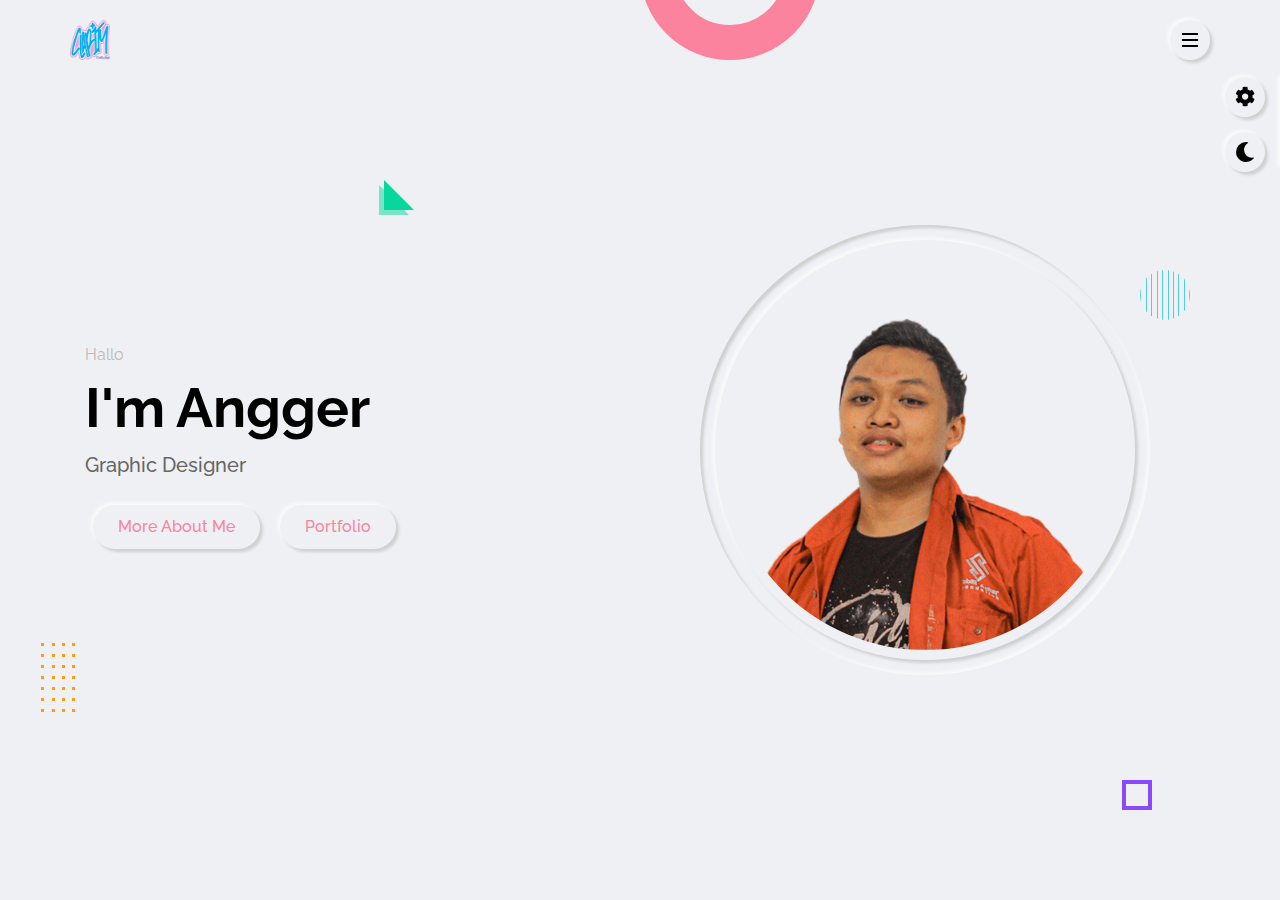
==== commit c0bb3e4a: "add new portfolio" ====
--- a/index.html
+++ b/index.html
@@ -382,6 +382,37 @@
           <!-- portfolio item end -->
 
           <!-- portfolio item start -->
+          <div class="portfolio-item" data-category="random">
+            <div class="portfolio-item-inner outer-shadow">
+              <div class="portfolio-item-img">
+                <img src="img/portfolio/thumb/project32.png" alt="portfolio" data-screenshots="img/portfolio/large/project-32/1.jpg,img/portfolio/large/project-32/2.jpg,img/portfolio/large/project-32/3.jpg" />
+                <!-- view project btn -->
+                <span class="view-project">view project</span>
+              </div>
+              <p class="portfolio-item-tittle">Isometric Room</p>
+              <!-- portfolio detail start -->
+              <div class="portfolio-item-details">
+                <div class="row">
+                  <div class="description">
+                    <h3>Project Brief</h3>
+                    <p>-</p>
+                  </div>
+                  <div class="info">
+                    <h3>Project Brief</h3>
+                    <ul>
+                      <li>Date : <span>2022</span></li>
+                      <li>Client : <span>-</span></li>
+                      <li>Tools : <span>Blender</span></li>
+                    </ul>
+                  </div>
+                </div>
+              </div>
+              <!-- portfolio detail end -->
+            </div>
+          </div>
+          <!-- portfolio item end -->
+
+          <!-- portfolio item start -->
           <div class="portfolio-item" data-category="socmed">
             <div class="portfolio-item-inner outer-shadow">
               <div class="portfolio-item-img">
--- a/css/style.css
+++ b/css/style.css
@@ -178,7 +178,7 @@
 .effect-5 {
   height: 50px;
   width: 50px;
-  right: 10%;
+  right: 7%;
   top: 30%;
   display: flex;
   justify-content: space-between;
@@ -503,7 +503,7 @@
 }
 .home-section .home-text .btn-1 {
   /* margin-top: 30px; */
-  margin: 30px 8px 8px 8px;
+  margin: 25px 8px 8px 8px;
 }
 
 .home-section .home-img .img-box {
--- a/css/responsive.css
+++ b/css/responsive.css
@@ -36,10 +36,11 @@
     margin-left: -60px;
   }
   .effect-4 {
-    left: 15%;
+    left: 9%;
   }
   .effect-5 {
-    right: 4%;
+    top: 50%;
+    right: 8%;
   }
   .about-section .about-img {
     padding-bottom: 30px;
@@ -81,4 +82,8 @@
   .home-section .home-text h2 {
     font-size: 40px;
   }
+
+  .effect-2 {
+    bottom: 28%;
+  }
 }
